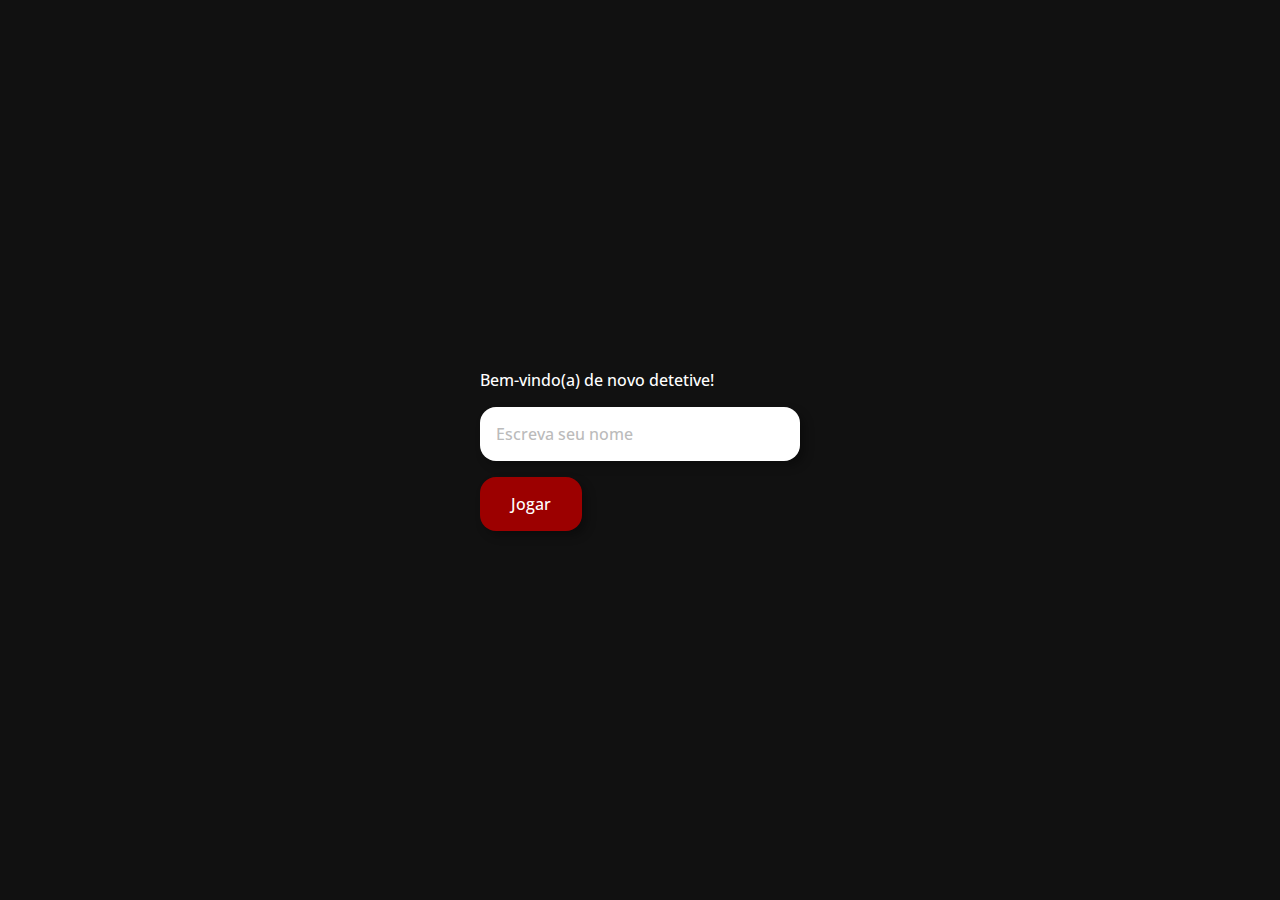
==== index.html @ 680336bd "commit" ====
<!DOCTYPE html>
<html lang="pt-br">

<head>
    <meta charset="UTF-8" />
    <link rel="icon" type="image/svg+xml" href="/vite.svg" />
    <meta name="viewport" content="width=device-width, initial-scale=1.0" />
    <title>Detetive</title>
    <link rel="shortcut icon" href="./src/Assets/ShortcutIcon.png" type="image/x-icon">
    <link rel="preconnect" href="https://fonts.googleapis.com">
    <link rel="preconnect" href="https://fonts.gstatic.com" crossorigin>
    <link href="https://fonts.googleapis.com/css2?family=Open+Sans:wght@500;700&display=swap" rel="stylesheet">
    <link rel="stylesheet" href="./style.css">
</head>

<body>
    <main>
        <div className="container">
            <div className="titulo">
                <p>Bem-vindo(a) de novo detetive!</p>
            </div>

            <input id="nome" type="text" placeholder="Escreva seu nome" />

            <a href="/Paginas/Inicio/index.html">Jogar</a>
        </div>
    </main>
</body>

</html>
---- style.css ----
* {
    box-sizing: border-box;
    color: #FFF;
    font-family: "Open Sans", sans-serif;
    font-size: 16px;
    font-weight: 500;
    margin: 0;
    padding: 0;
}

.titulo p {
    font-size: 32px;
    font-weight: 700;
    text-align: center
}

main {
    align-items: center;
    background-color: #111;
    background-image: url("https://www.elitedetetives.com.br/blog/wp-content/uploads/2020/05/sigilo-detetive-particular.jpg");
    background-position: center;
    background-repeat: no-repeat;
    background-size: cover;
    display: flex;
    height: 100vh;
    justify-content: center;
    width: 100vw;
}

.container {
    align-items: center;
    display: flex;
    flex-direction: column;
    height: 35vh;
    justify-content: space-between;
    width: 100%;
}

input {
    border: none;
    border-radius: 1rem;
    box-shadow: 5px 5px 10px 0 #00000050;
    color: #000;
    height: "auto";
    margin: 1rem 0;
    outline: none;
    padding: 1rem;
    width: 25vw;
}

input::placeholder {
    color: #BBB;
}

a {
    background-color: #9C0000;
    border-radius: 1rem;
    box-shadow: 5px 5px 10px 0 #00000050;
    display: flex;
    justify-content: center;
    padding: 1rem;
    text-decoration: none;
    width: 8vw;
}
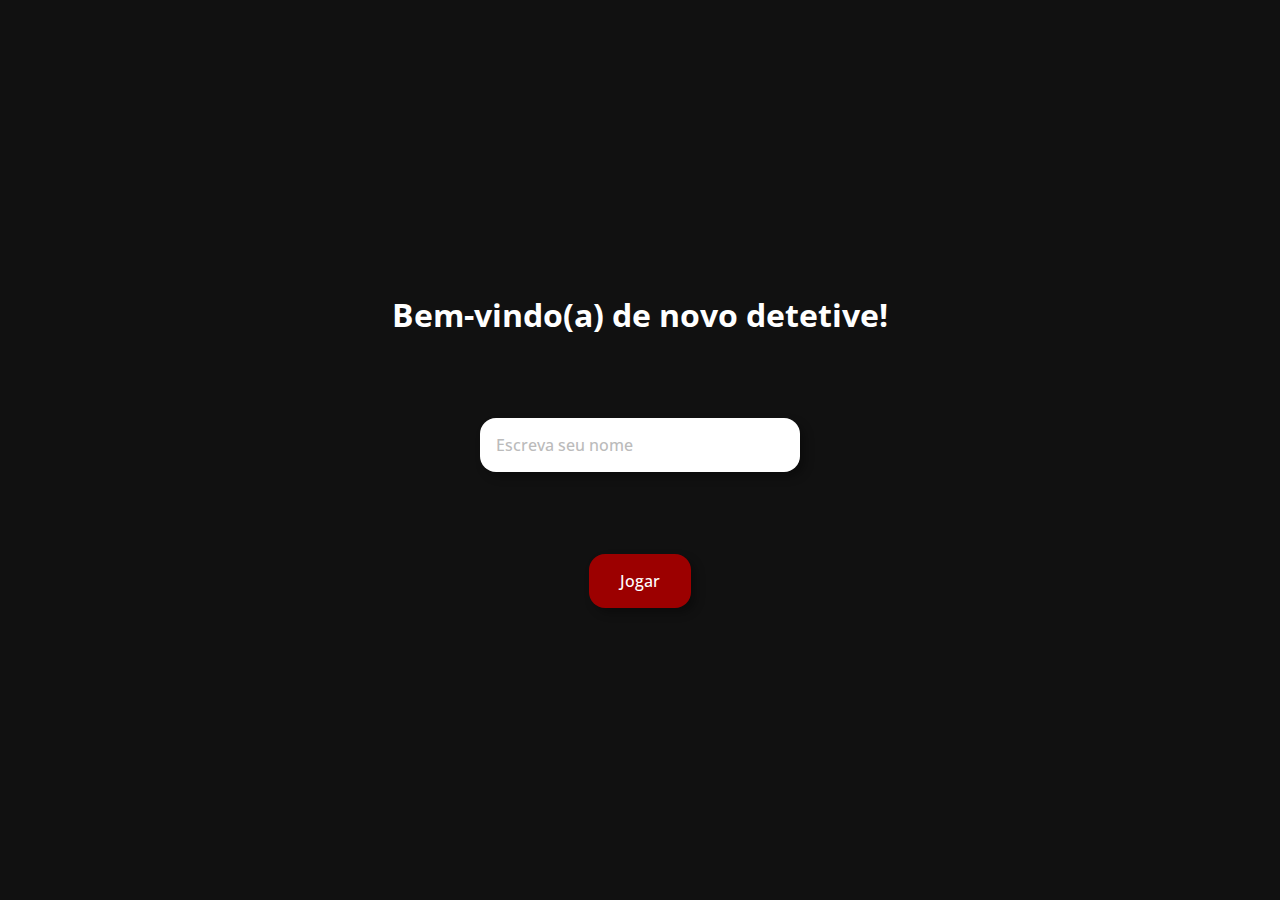
==== commit 32966565: "commit" ====
--- a/index.html
+++ b/index.html
@@ -15,8 +15,8 @@
 
 <body>
     <main>
-        <div className="container">
-            <div className="titulo">
+        <div class="container">
+            <div class="titulo">
                 <p>Bem-vindo(a) de novo detetive!</p>
             </div>
 
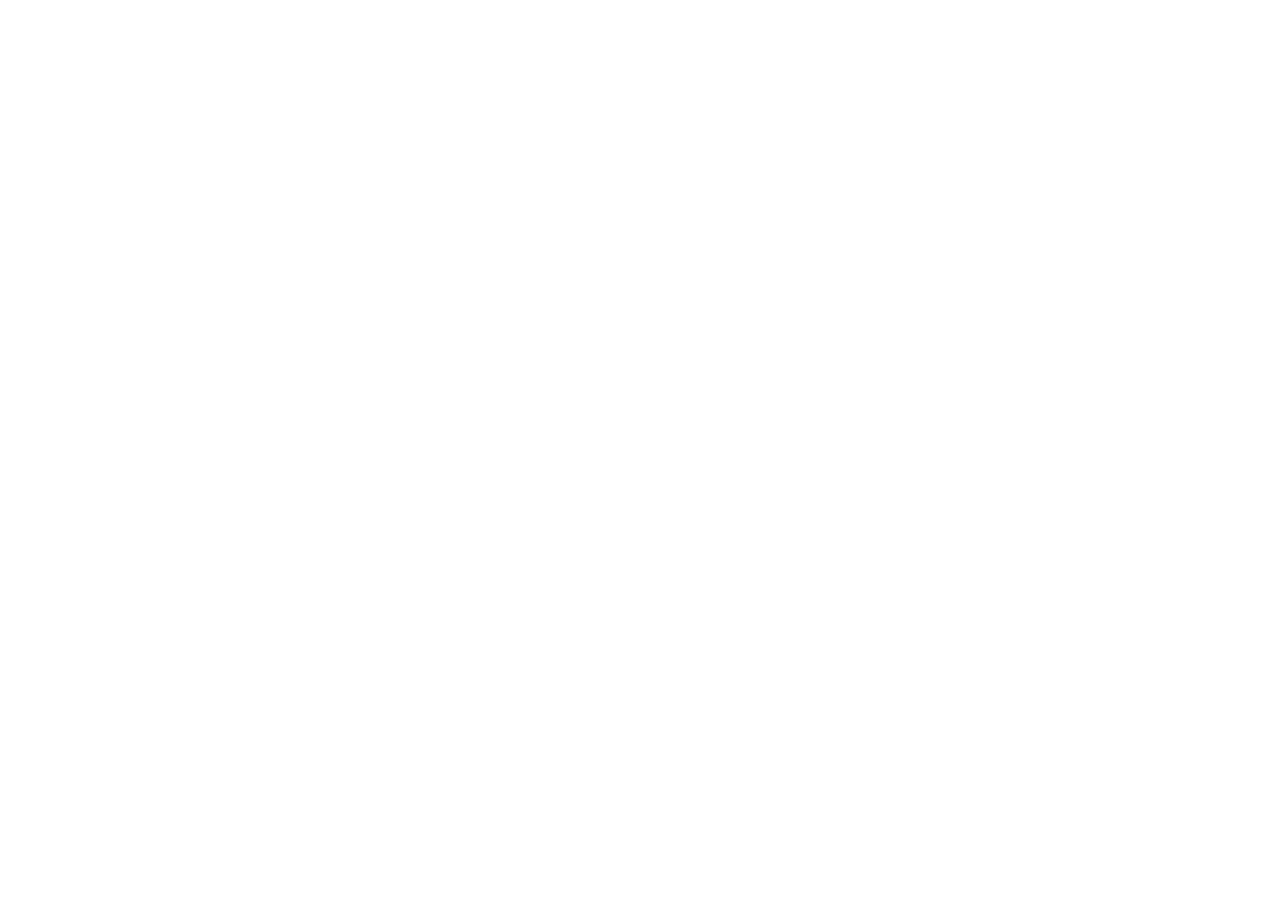
==== commit 3840c143: "aaaaa" ====
--- a/index.html
+++ b/index.html
@@ -1,4 +1,42 @@
 <!DOCTYPE html>
+<html lang="pt-br">
+
+<head>
+    <meta charset="UTF-8" />
+    <link rel="icon" type="image/svg+xml" href="/vite.svg" />
+    <meta name="viewport" content="width=device-width, initial-scale=1.0" />
+    <title>Detetive</title>
+    <link rel="shortcut icon" href="./src/Assets/ShortcutIcon.png" type="image/x-icon">
+    <link rel="preconnect" href="https://fonts.googleapis.com">
+    <link rel="preconnect" href="https://fonts.gstatic.com" crossorigin>
+    <link href="https://fonts.googleapis.com/css2?family=Open+Sans:wght@500;700&display=swap" rel="stylesheet">
+    <link rel="stylesheet" href="./style.css">
+    <script src="https://aframe.io/releases/1.0.4/aframe.min.js"></script>
+    <script type='text/javascript'
+        src='https://raw.githack.com/AR-js-org/AR.js/master/aframe/build/aframe-ar.js'></script>
+    <link rel="stylesheet" href="index.css">
+</head>
+
+<body style="margin : 0px; overflow: hidden; font-family: Monospace;">
+    <a-scene embedded vr-mode-ui="enabled: false"
+        arjs="trackingMethod: best; sourceType: webcam; detectionMode: mono_and_matrix; matrixCodeType: 3x3; debugUIEnabled: false; changeMatrixMode: cameraTransformMatrix">
+        <a-entity camera>
+            <a-marker class="game-marker" id="marker1" type="barcode" data-code="1" value="1" registerevents="true">
+                <a-image class="text" src="./Assets/dracula.png">
+                </a-image>
+            </a-marker>
+        </a-entity>
+    </a-scene>
+    <script>
+        for (const marker of document.getElementsByClassName('game-marker')) {
+            marker.addEventListener('markerFound', (e) => console.log(e));
+        }
+    </script>
+</body>
+
+</html>
+
+<!-- <!DOCTYPE html>
 <html lang="pt-br">
 
 <head>
@@ -27,4 +65,4 @@
     </main>
 </body>
 
-</html>+</html> -->--- a/index.css
+++ b/index.css
@@ -0,0 +1,4 @@
+.text {
+    width: 400px;
+    height: 100px;
+}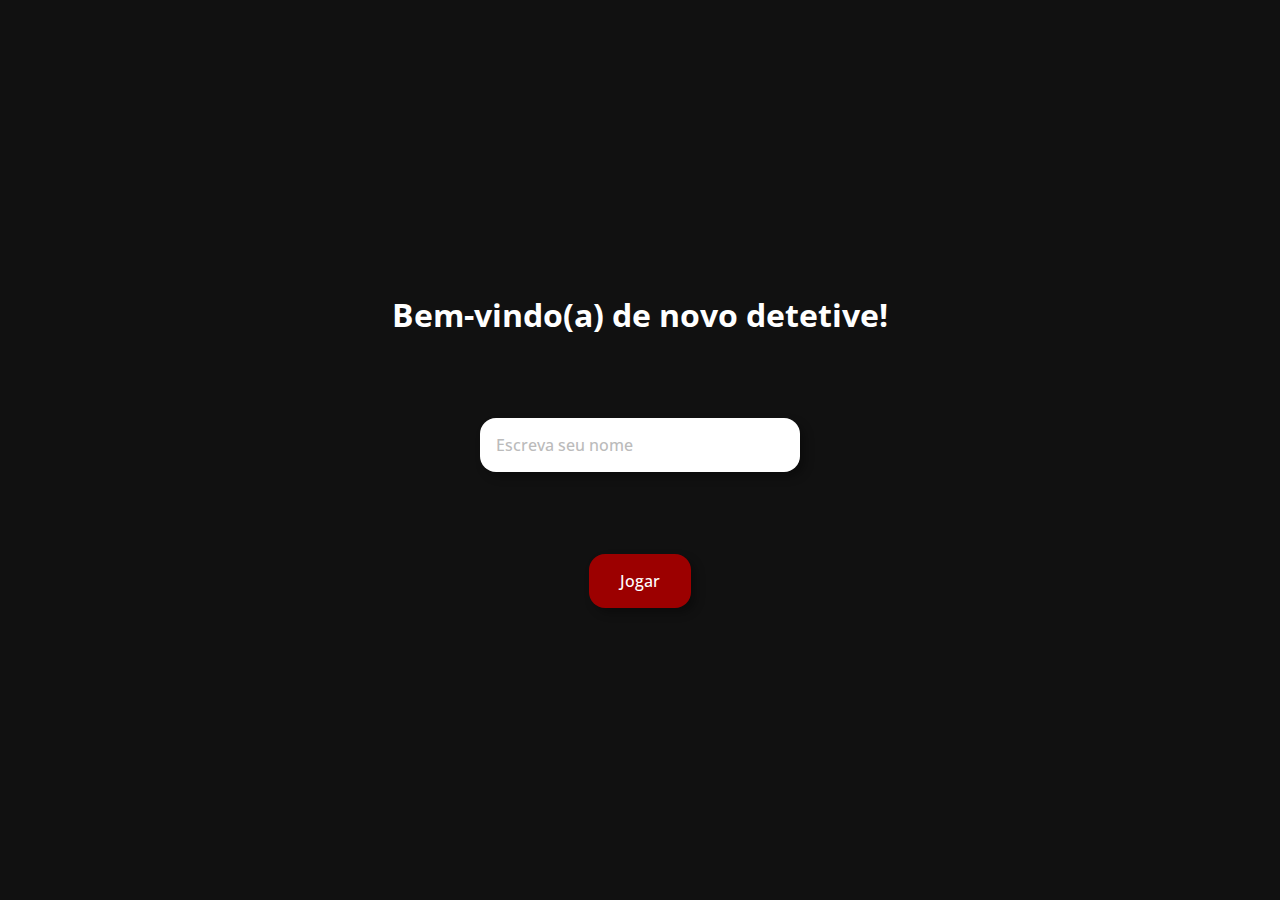
==== commit e2bbda72: "normal" ====
--- a/index.html
+++ b/index.html
@@ -1,42 +1,4 @@
 <!DOCTYPE html>
-<html lang="pt-br">
-
-<head>
-    <meta charset="UTF-8" />
-    <link rel="icon" type="image/svg+xml" href="/vite.svg" />
-    <meta name="viewport" content="width=device-width, initial-scale=1.0" />
-    <title>Detetive</title>
-    <link rel="shortcut icon" href="./src/Assets/ShortcutIcon.png" type="image/x-icon">
-    <link rel="preconnect" href="https://fonts.googleapis.com">
-    <link rel="preconnect" href="https://fonts.gstatic.com" crossorigin>
-    <link href="https://fonts.googleapis.com/css2?family=Open+Sans:wght@500;700&display=swap" rel="stylesheet">
-    <link rel="stylesheet" href="./style.css">
-    <script src="https://aframe.io/releases/1.0.4/aframe.min.js"></script>
-    <script type='text/javascript'
-        src='https://raw.githack.com/AR-js-org/AR.js/master/aframe/build/aframe-ar.js'></script>
-    <link rel="stylesheet" href="index.css">
-</head>
-
-<body style="margin : 0px; overflow: hidden; font-family: Monospace;">
-    <a-scene embedded vr-mode-ui="enabled: false"
-        arjs="trackingMethod: best; sourceType: webcam; detectionMode: mono_and_matrix; matrixCodeType: 3x3; debugUIEnabled: false; changeMatrixMode: cameraTransformMatrix">
-        <a-entity camera>
-            <a-marker class="game-marker" id="marker1" type="barcode" data-code="1" value="1" registerevents="true">
-                <a-image class="text" src="./Assets/dracula.png">
-                </a-image>
-            </a-marker>
-        </a-entity>
-    </a-scene>
-    <script>
-        for (const marker of document.getElementsByClassName('game-marker')) {
-            marker.addEventListener('markerFound', (e) => console.log(e));
-        }
-    </script>
-</body>
-
-</html>
-
-<!-- <!DOCTYPE html>
 <html lang="pt-br">
 
 <head>
@@ -65,4 +27,4 @@
     </main>
 </body>
 
-</html> -->+</html>